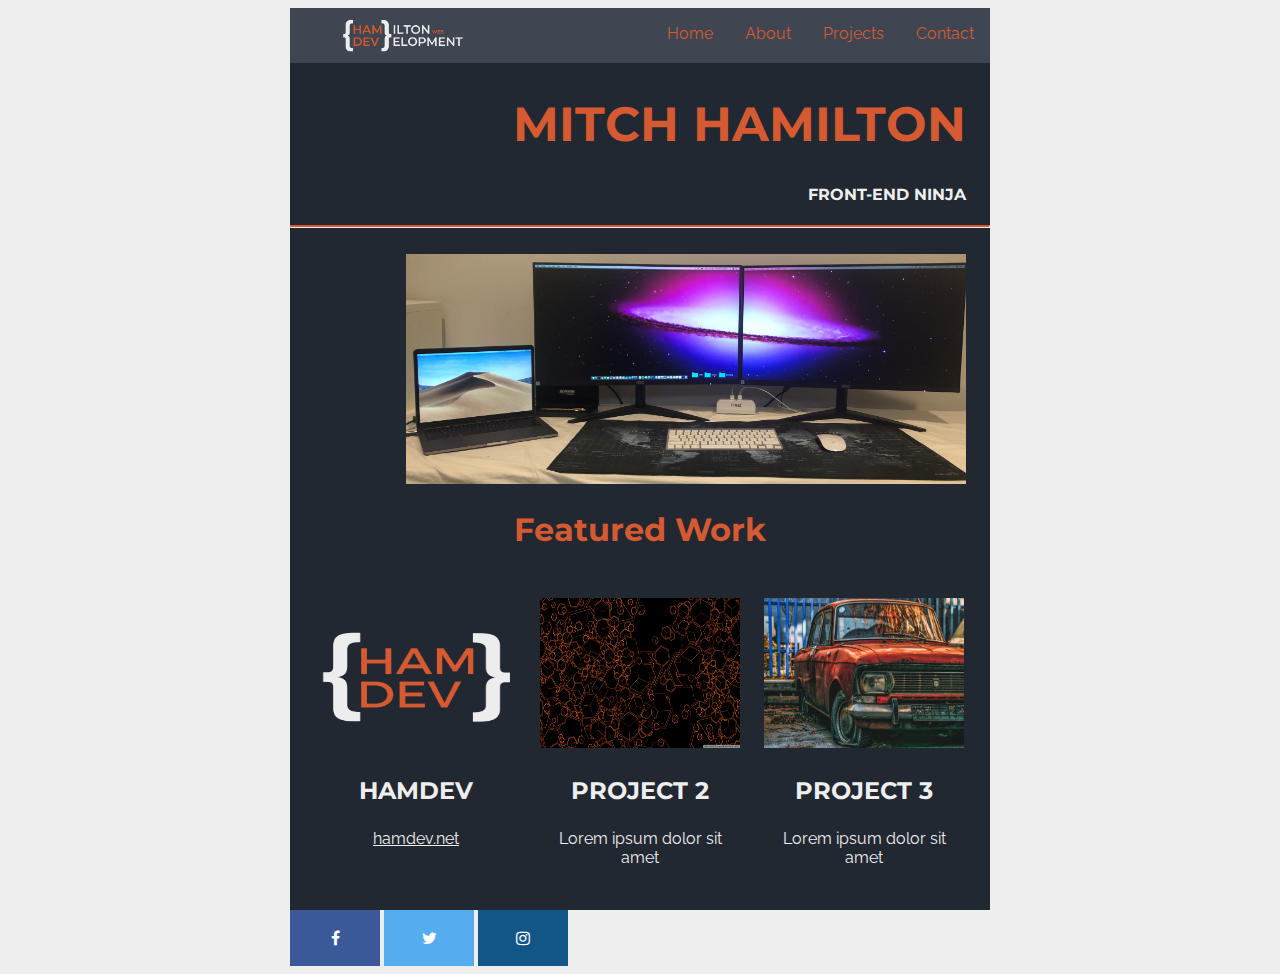
==== Portfolio Site/index.html @ 1dca5909 "Initial Commit" ====
<!DOCTYPE html>
<html lang="en" dir="ltr">

<!-- Header -->
<head>
  <meta charset="utf-8">
  <title>Mitch Hamilton</title>
  <!-- CSS -->
  <link rel="stylesheet" href="css/small.css">
  <link rel="stylesheet" media="screen and (min-width: 700px)" href="css/large.css">
  <!-- FONTS -->
  <link href="https://fonts.googleapis.com/css?family=Montserrat|Raleway&display=swap" rel="stylesheet">
  <!-- ICONS -->
  <link rel="stylesheet" href="https://cdnjs.cloudflare.com/ajax/libs/font-awesome/4.7.0/css/font-awesome.min.css">
</head>

<!-- Body -->
<body>
<!-- Main Container   -->
  <div class="container">
    <!-- Navigation Bar -->
    <ul class="navigation">
      <img class="navlogo" src="assets/hamiltonWebDevLogo.png" alt="Logo">
      <li><a href="#">Home</a></li>
      <li><a href="about.html">About</a></li>
      <li><a href="projects.html">Projects</a></li>
      <li><a href="contact.html">Contact</a></li>
    </ul>
      <!-- Header -->
    <header>
      <h1>MITCH HAMILTON</h1>
      <h4>FRONT-END NINJA</h4>
      <hr/>
      <br>
    </header>

  <!-- Hero Image Div   -->
    <div class="container1">
      <div class="headerImage responsive">
        <img style="float: right;" src="assets/hamdevWorkstation.jpg" alt="HAMDEV Workstation" class="hamdevWorkstation">
      </div>

  <!-- Featured Work Div   -->
      <div style="clear: right" class="flex-container">
        <h2>Featured Work</h2>
        <ul class="flex-container">
          <li class="flex-item">
            <img src="assets/hamdevLogo.png" alt="Hamdev Logo" class="hamdevLogo">
            <h3>HAMDEV</h3>
            <a href="https://www.hamdev.net/">hamdev.net</a>
          </li>
          <li class="flex-item">
            <img src="assets/orangeBoxes.jpg" alt="Orange Boxes" class="orangeBoxes">
            <h3>PROJECT 2</h3>
            <p>Lorem ipsum dolor sit amet</p>
          </li>
          <li class="flex-item">
            <img src="assets/orangeCar.jpeg" alt="Orange Car" class="orangeCar">
            <h3>PROJECT 3</h3>
            <p>Lorem ipsum dolor sit amet</p>
          </li>
        </ul>
      </div>
    </div>
  </div>
</body>
<footer>
  <a href="www.facebook.com/HAMDEVweb" class="fa fa-facebook"></a>
  <a href="https://twitter.com/CryptoMitch8" class="fa fa-twitter"></a>
  <a href="www.instagram.com/hamdev_web/" class="fa fa-instagram"></a>
</footer>

</html>
---- Portfolio Site/css/small.css ----
/* Created by MITCH HAMILTON from HAMDEV.
www.hamdev.net

CSS Sections:
    BACKGROUND COLOURS
    HEADINGS
    NAVIGATION
    IMAGES
    RESPONSIVE DESIGN
    FLEX CONTAINER
    FLEX CONTAINER 2
    SOCIAL MEDIA
 */

/* BACKGROUND COLOURS */
body {
  background: #eeeeee;
}

div {
  background: #222831;
}

/* HEADINGS */
h1 {
  color: #d55931;
  font-family: 'Montserrat', sans-serif;
  font-size: 3rem;
  text-align: right;
  padding-right: 24px;
}

h2 {
  font-family: 'Montserrat', sans-serif;
  color: #d55931;
  font-size: 2rem;
}

h3 {
  font-family: 'Montserrat', sans-serif;
  font-size: 1.5rem;
}

h4 {
  font-family: 'Montserrat', sans-serif;
  color: #eeeeee;
  font-size: 1rem;
  text-align: right;
  padding-right: 24px;
  padding-top: 0px;
}

h5, h6 {
  font-family: 'Montserrat', sans-serif;
}

hr {
  border-top: 2px solid #d55931;
}

p, a {
  font-family: 'Raleway', sans-serif;
  font-size: 16px;
  color: #eeeeee;
}

a:hover {
  color: #d55931;
}

/* COLOURS */
/* Burnt-Orange - #d55931
Dark-Blue - #222831
Ash-White - #eeeeee
Blue-grey - #3f4652  */

/* NAVIGATION */
.navigation {
  list-style: none;
  margin: 0;
  background: #3f4652;
  display: -webkit-box;
  display: -moz-box;
  display: -ms-flexbox;
  display: -webkit-flex;
  display: flex;
  -webkit-flex-flow: row wrap;
  justify-content: flex-end;
}

.navigation a {
  text-decoration: none;
  display: block;
  padding: 1em;
  color: #d55931;
}

/* .navigation a:hover {
  background: darken (#3f4652, 10%);
} */
@media all and (max-width: 800px) {
  .navigation {
    justify-content: space-around;
  }
}

@media all and (max-width: 600px) {
  .navigation {
    -webkit-flex-flow: column wrap;
    flex-flow: column wrap;
    padding: 0;
  }

  .navigation a {
    text-align: center;
    padding: 10px;
    border-top: 1px solid rgba(255, 255, 255, 0.3);
    border-bottom: 1px solid rgba(0, 0, 0, 0.1);
  }

  .navigation li:last-of-type a {
    border-bottom: none;
  }
}

.navigation:hover {
  opacity: 0.7;
}

/* IMAGES */
.navlogo {
  width: 20%;
  height: 20%;
  padding-top: 10px;
  padding-right: 180px;
  padding-bottom: 10px;
}

.hamdevWorkstation {
  width: 80%;
  height: auto;
  max-width: 600px;
  padding-right: 24px;
}

.hamdevLogo, .orangeBoxes, .orangeCar {
  width: 100%;
  height: 150px;
}

.starrySky:hover, .orangeBoxes:hover, .orangeCar:hover {
  opacity: 0.7;
}

/* RESPONSIVE DESIGN */
/* Large */
.container2 {
  display: flex;
  flex-flow: row wrap;
  /* This aligns items to the end line on main-axis */
  justify-content: flex-end;
}

/* Medium screens */
@media all and (max-width: 800px) {
  .container2 {
    /* When on medium sized screens, we center it by evenly distributing empty space around items */
    justify-content: space-around;
  }
}

/* Small screens */
@media all and (max-width: 500px) {
  .container2 {
    /* On small screens, we are no longer using row direction but column */
    flex-direction: column;
  }
}

/* FLEX CONTAINER */
.flex-container {
  padding: 0;
  margin: 0;
  list-style: none;
  display: -webkit-box;
  display: -moz-box;
  display: -ms-flexbox;
  display: -webkit-flex;
  display: flex;
  -webkit-flex-flow: row wrap;
  justify-content: space-around;
}

.flex-item {
  /* background: #222831; */
  padding: 12px;
  width: 200px;
  height: 300px;
  margin-top: 10px;
  color: #eeeeee;
  text-align: center;
}
/* FLEX CONTAINER 2 */

.flex-container2 {
  padding: 0;
  margin: 0;
  list-style: none;
  display: -webkit-box;
  display: -moz-box;
  display: -ms-flexbox;
  display: -webkit-flex;
  display: flex;
  -webkit-flex-flow: row wrap;
  justify-content: space-around;
}

.flex-item2 {
  background: #3f4652;
  padding: 5px;
  width: 200px;
  height: 150px;
  margin-top: 10px;
  line-height: 150px;
  color: #d55931;
  font-weight: bold;
  font-size: 3em;
  text-align: center;
}



/* SOCIAL MEDIA */
/* Style all font awesome icons */
.fa {
  padding: 20px;
  font-size: 30px;
  width: 50px;
  text-align: center;
  text-decoration: none;
}

/* Add a hover effect if you want */
.fa:hover {
  opacity: 0.7;
}

/* Set a specific color for each brand */
/* Facebook */
.fa-facebook {
  background: #3B5998;
  color: white;
}

/* Twitter */
.fa-twitter {
  background: #55ACEE;
  color: white;
}

/* Instagram */
.fa-instagram {
  background: #125688;
  color: white;
}
---- Portfolio Site/css/large.css ----
body {
  width: 700px;
  margin-left: auto;
  margin-right: auto;
  display: block;
}
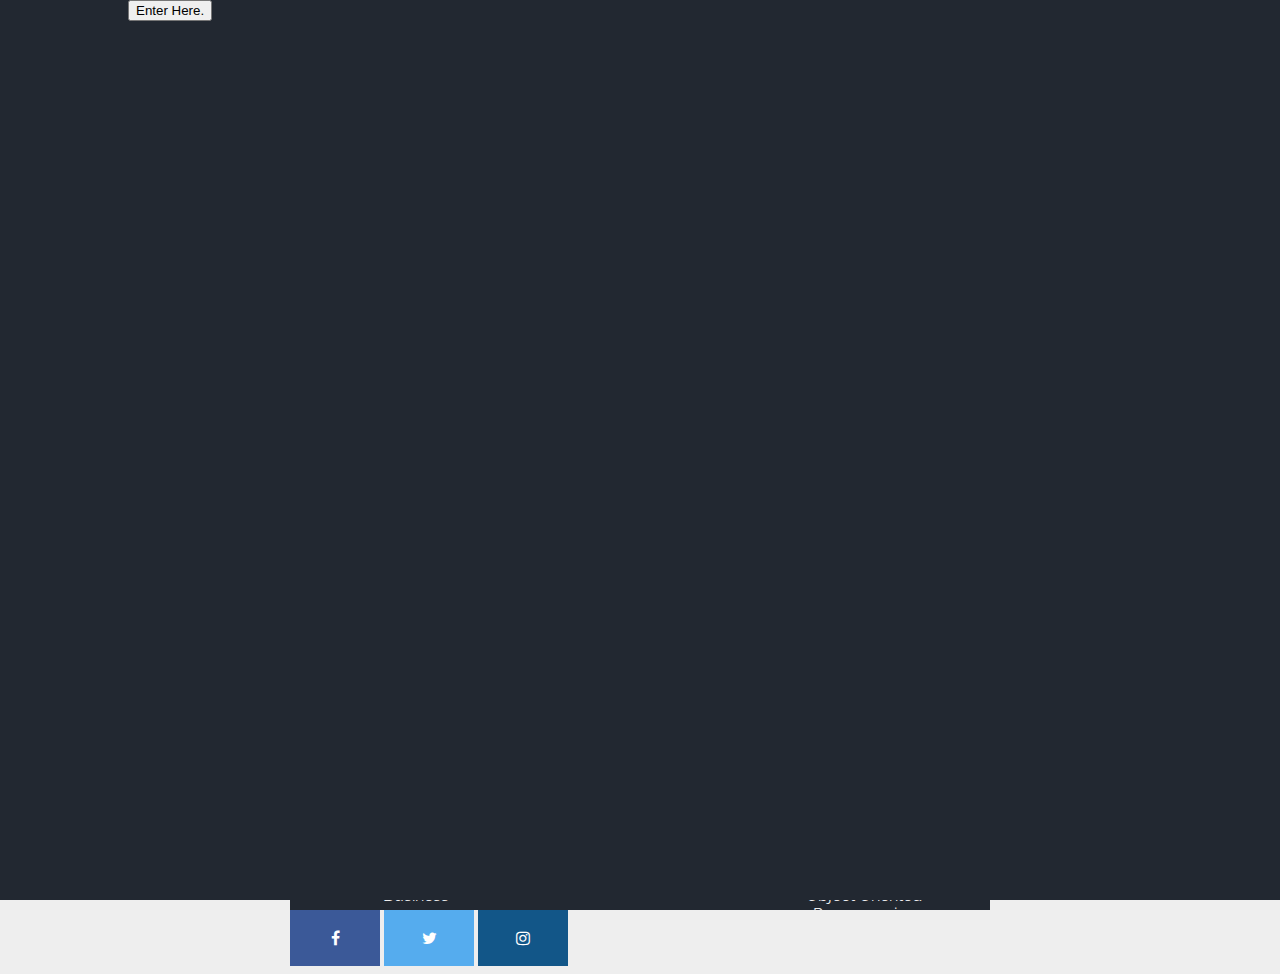
==== commit 19780502: "I made this all prior to learning Git" ====
--- a/Portfolio Site/index.html
+++ b/Portfolio Site/index.html
@@ -2,6 +2,7 @@
 <html lang="en" dir="ltr">
 
 <!-- Header -->
+
 <head>
   <meta charset="utf-8">
   <title>Mitch Hamilton</title>
@@ -15,8 +16,22 @@
 </head>
 
 <!-- Body -->
+
 <body>
-<!-- Main Container   -->
+
+  <!-- Loading Screen -->
+<!-- Source: https://developer.mozilla.org/en-US/docs/Web/HTML/Preloading_content -->
+  <div id="load_screen">
+    <div id="loading">
+      
+      <button id="enterButton" type="button" name="button1">Enter Here.</button>
+    </div>
+  </div>
+</div>
+
+
+
+  <!-- Main Container   -->
   <div class="container">
     <!-- Navigation Bar -->
     <ul class="navigation">
@@ -26,43 +41,45 @@
       <li><a href="projects.html">Projects</a></li>
       <li><a href="contact.html">Contact</a></li>
     </ul>
-      <!-- Header -->
+    <!-- Header -->
     <header>
       <h1>MITCH HAMILTON</h1>
-      <h4>FRONT-END NINJA</h4>
-      <hr/>
+      <h4>Web and Graphics Designer</h4>
+      <hr />
       <br>
     </header>
 
-  <!-- Hero Image Div   -->
+    <!-- Hero Image Div   -->
     <div class="container1">
       <div class="headerImage responsive">
         <img style="float: right;" src="assets/hamdevWorkstation.jpg" alt="HAMDEV Workstation" class="hamdevWorkstation">
       </div>
 
-  <!-- Featured Work Div   -->
+      <!-- Featured Work Div   -->
       <div style="clear: right" class="flex-container">
         <h2>Featured Work</h2>
         <ul class="flex-container">
           <li class="flex-item">
             <img src="assets/hamdevLogo.png" alt="Hamdev Logo" class="hamdevLogo">
             <h3>HAMDEV</h3>
+            <p>My Web Development and Graphics Design Business</p>
             <a href="https://www.hamdev.net/">hamdev.net</a>
           </li>
           <li class="flex-item">
             <img src="assets/orangeBoxes.jpg" alt="Orange Boxes" class="orangeBoxes">
-            <h3>PROJECT 2</h3>
-            <p>Lorem ipsum dolor sit amet</p>
+            <h3>Memory</h3>
+            <p>A game to test your memory using Javascript.</p>
           </li>
           <li class="flex-item">
             <img src="assets/orangeCar.jpeg" alt="Orange Car" class="orangeCar">
-            <h3>PROJECT 3</h3>
-            <p>Lorem ipsum dolor sit amet</p>
+            <h3>Arcade Game</h3>
+            <p>A clone of the classic arcade game 'Frogger' using Object Oriented Programming</p>
           </li>
         </ul>
       </div>
     </div>
   </div>
+
 </body>
 <footer>
   <a href="www.facebook.com/HAMDEVweb" class="fa fa-facebook"></a>
@@ -70,4 +87,8 @@
   <a href="www.instagram.com/hamdev_web/" class="fa fa-instagram"></a>
 </footer>
 
+<script type="text/javascript" src="js/app.js">
+
+</script>
+
 </html>
--- a/Portfolio Site/css/small.css
+++ b/Portfolio Site/css/small.css
@@ -37,8 +37,10 @@
 }
 
 h3 {
+  padding-left: 20px;
   font-family: 'Montserrat', sans-serif;
   font-size: 1.5rem;
+  color: #d55931;
 }
 
 h4 {
@@ -50,7 +52,7 @@
   padding-top: 0px;
 }
 
-h5, h6 {
+h6 {
   font-family: 'Montserrat', sans-serif;
 }
 
@@ -58,7 +60,16 @@
   border-top: 2px solid #d55931;
 }
 
-p, a {
+p{
+  word-wrap: normal;
+  padding-left: 20px;
+  padding-right: 20px;
+  font-family: 'Raleway', sans-serif;
+  font-size: 16px;
+  color: #eeeeee;
+}
+
+a {
   font-family: 'Raleway', sans-serif;
   font-size: 16px;
   color: #eeeeee;
@@ -263,3 +274,86 @@
   background: #125688;
   color: white;
 }
+
+
+
+/* ABOUT PAGE CSS*/
+
+.aboutHeading{
+  padding-left: 10px;
+}
+
+
+a { /*  */
+  text-decoration:none;
+}
+
+.clickable-container {
+  position:relative;
+  color:white;
+  width:220px;
+  display:block;
+}
+
+.clickable-container:hover {
+  cursor:pointer;
+  color:#fff490;
+}
+.overlay{
+  display:none;
+    text-align: center;
+}
+.clickable-container:hover .overlay {
+  position:absolute;
+  top:0;
+  left:0;
+display: flex;
+  flex-direction:column;
+  justify-content:center;
+  background: #1d1f21;
+  border-radius: 5px;
+    width:100%;
+  height:100%;
+   opacity:0.95;
+}
+
+.single-news > img {
+  width: 70%;
+  height: 70%;
+  padding:10px;
+  background:#1d1f21;
+  border-radius: 5px;
+display:block;
+}
+
+h3.responsive-title {
+  font-size:1.4rem;
+}
+
+.responsive-date {
+  font-size:1.2rem;
+}
+
+.overlay-content {
+  font-size:1.3rem;
+}
+
+/* Loading Screen - Additional Content to RMIT Assignment*/
+
+#load_screen{
+  background: #222831;
+  opacity: 1;
+  position: fixed;
+  z-index: 10;
+  top: 0px;
+  left: 0px;
+  width: 100%;
+  height: 100%;
+}
+
+#load_screen > div#loading {
+  color: #FFF;
+  width: 120px;
+  height: 24px;
+  margin-left: 10%;
+}
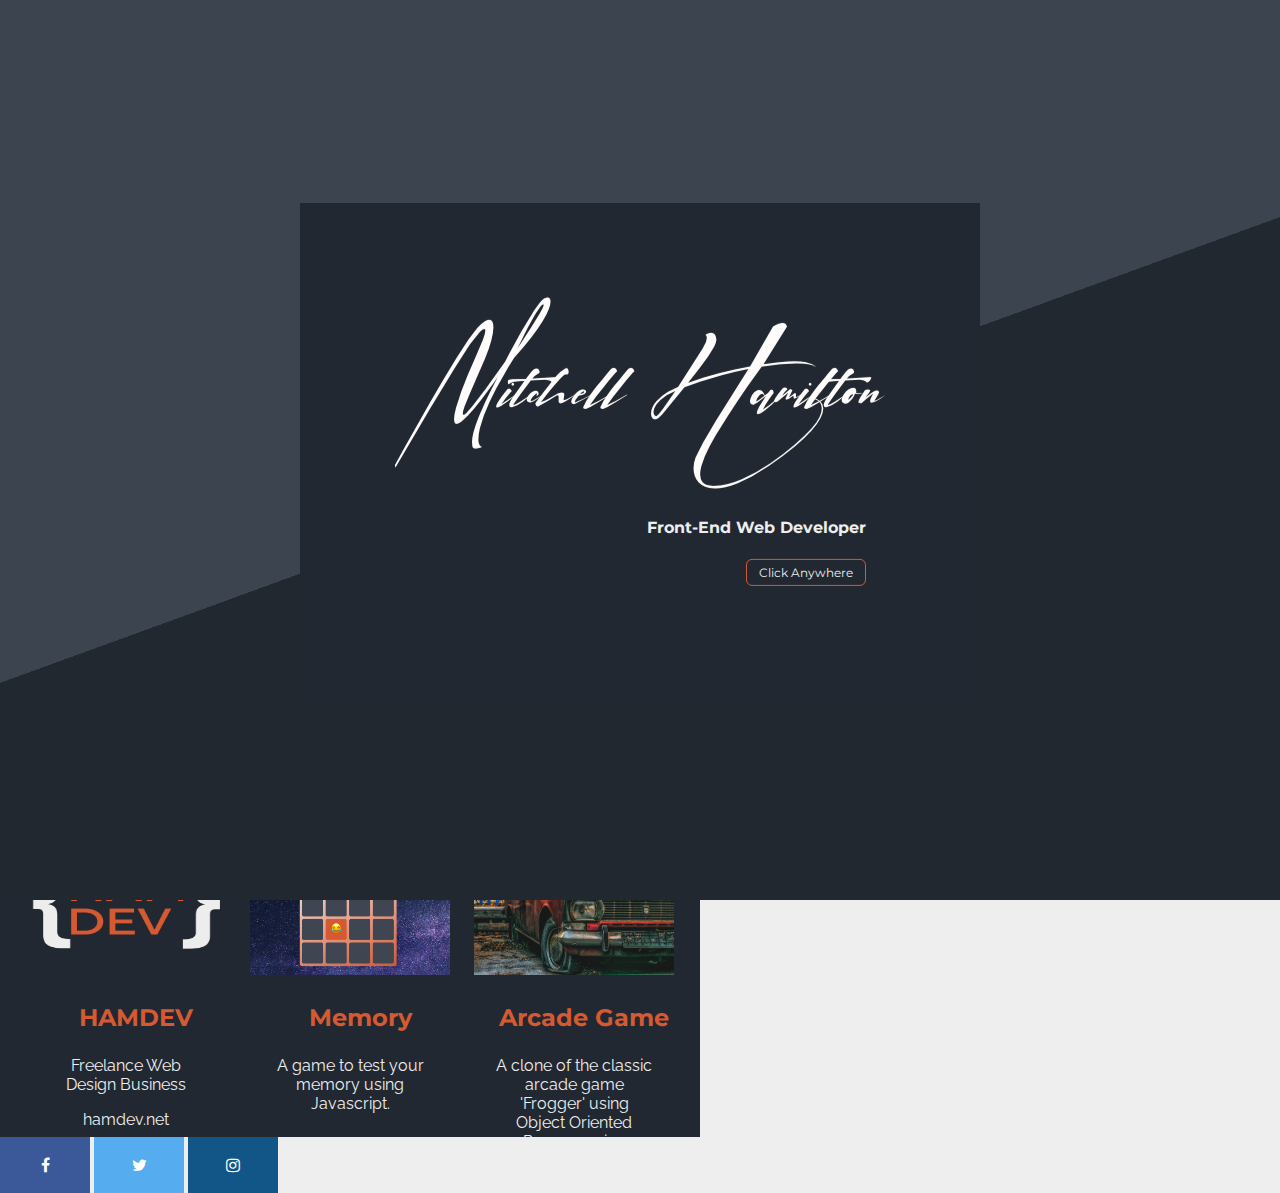
==== commit 58129cce: "Animated Loading Page" ====
--- a/Portfolio Site/index.html
+++ b/Portfolio Site/index.html
@@ -20,15 +20,19 @@
 <body>
 
   <!-- Loading Screen -->
-<!-- Source: https://developer.mozilla.org/en-US/docs/Web/HTML/Preloading_content -->
   <div id="load_screen">
-    <div id="loading">
-      
-      <button id="enterButton" type="button" name="button1">Enter Here.</button>
+    <link rel="stylesheet" href="css/loadingPage.css">
+    <div class="bg"></div>
+    <div class="bg bg2"></div>
+    <div class="bg bg3"></div>
+    <div class="bg bg4"></div>
+    <div class="content">
+      <img src="assets/MHSignature.png" alt="Title Mitchell Hamilton">
+      <h4>Front-End Web Developer<h4>
+          <button id="enterButton" type="button">Click Anywhere</button>
     </div>
   </div>
-</div>
-
+  </div>
 
 
   <!-- Main Container   -->
@@ -39,7 +43,6 @@
       <li><a href="#">Home</a></li>
       <li><a href="about.html">About</a></li>
       <li><a href="projects.html">Projects</a></li>
-      <li><a href="contact.html">Contact</a></li>
     </ul>
     <!-- Header -->
     <header>
@@ -62,11 +65,11 @@
           <li class="flex-item">
             <img src="assets/hamdevLogo.png" alt="Hamdev Logo" class="hamdevLogo">
             <h3>HAMDEV</h3>
-            <p>My Web Development and Graphics Design Business</p>
+            <p>Freelance Web Design Business</p>
             <a href="https://www.hamdev.net/">hamdev.net</a>
           </li>
           <li class="flex-item">
-            <img src="assets/orangeBoxes.jpg" alt="Orange Boxes" class="orangeBoxes">
+            <img src="assets/hamdevMemory.png" alt="Memory game image" class="memoryGame">
             <h3>Memory</h3>
             <p>A game to test your memory using Javascript.</p>
           </li>
--- a/Portfolio Site/css/small.css
+++ b/Portfolio Site/css/small.css
@@ -154,12 +154,12 @@
   padding-right: 24px;
 }
 
-.hamdevLogo, .orangeBoxes, .orangeCar {
+.hamdevLogo, .memoryGame, .orangeCar {
   width: 100%;
   height: 150px;
 }
 
-.starrySky:hover, .orangeBoxes:hover, .orangeCar:hover {
+.starrySky:hover, .memoryGame:hover, .orangeCar:hover {
   opacity: 0.7;
 }
 
@@ -275,8 +275,6 @@
   color: white;
 }
 
-
-
 /* ABOUT PAGE CSS*/
 
 .aboutHeading{
@@ -288,54 +286,10 @@
   text-decoration:none;
 }
 
-.clickable-container {
-  position:relative;
-  color:white;
-  width:220px;
-  display:block;
-}
-
-.clickable-container:hover {
-  cursor:pointer;
-  color:#fff490;
-}
-.overlay{
-  display:none;
-    text-align: center;
-}
-.clickable-container:hover .overlay {
-  position:absolute;
-  top:0;
-  left:0;
-display: flex;
-  flex-direction:column;
-  justify-content:center;
-  background: #1d1f21;
-  border-radius: 5px;
-    width:100%;
-  height:100%;
-   opacity:0.95;
-}
-
-.single-news > img {
-  width: 70%;
-  height: 70%;
-  padding:10px;
-  background:#1d1f21;
-  border-radius: 5px;
-display:block;
-}
-
-h3.responsive-title {
-  font-size:1.4rem;
-}
-
-.responsive-date {
-  font-size:1.2rem;
-}
-
-.overlay-content {
-  font-size:1.3rem;
+.imageOfMe{
+  width: 30%;
+  border-radius: 50%;
+
 }
 
 /* Loading Screen - Additional Content to RMIT Assignment*/
--- a/Portfolio Site/css/loadingPage.css
+++ b/Portfolio Site/css/loadingPage.css
@@ -0,0 +1,78 @@
+html {
+  height:100%;
+}
+
+body {
+  margin:0;
+}
+
+ @font-face {font-family: Signatrue; src: url('css/Signatrue.ttf'); }
+
+
+
+.bg {
+  animation:slide 3s ease-in-out infinite alternate;
+  background-image: linear-gradient(-20deg, #222831 50%, #3f4652 50%);
+  bottom:0;
+  left:-50%;
+  opacity:.5;
+  position:fixed;
+  right:-50%;
+  top:0;
+  z-index:-1;
+}
+
+.bg2 {
+  animation-direction:alternate-reverse;
+  animation-duration:4s;
+}
+
+.bg3 {
+  animation-duration:5s;
+}
+
+.bg4 {
+  animation-duration:6s;
+
+}
+
+ #enterButton {
+  padding: 5px 12px;
+  font-size: 12px;
+  font-family: 'montserrat';
+  -webkit-transition-duration: 0.4s; /* Safari */
+  transition-duration: 0.4s;
+  background-color:Transparent;
+  border: 1px solid #d55931;
+  color: #eee;
+  border-radius: 6px;
+  }
+
+.content {
+  bottom: 50%;
+  left:50%;
+  padding:10vmin;
+  position:fixed;
+  text-align:center;
+  transform:translate(-50%, 50%);
+}
+
+h1 {
+  font-size: 5rem;
+  font-family:Signatrue;
+  color: #eeeeee;
+}
+
+h2 {
+  font-size: 3.5rem;
+  font-family:montserrat;
+  color: #d55931;
+}
+
+@keyframes slide {
+  0% {
+    transform:translateX(-25%);
+  }
+  100% {
+    transform:translateX(25%);
+  }
